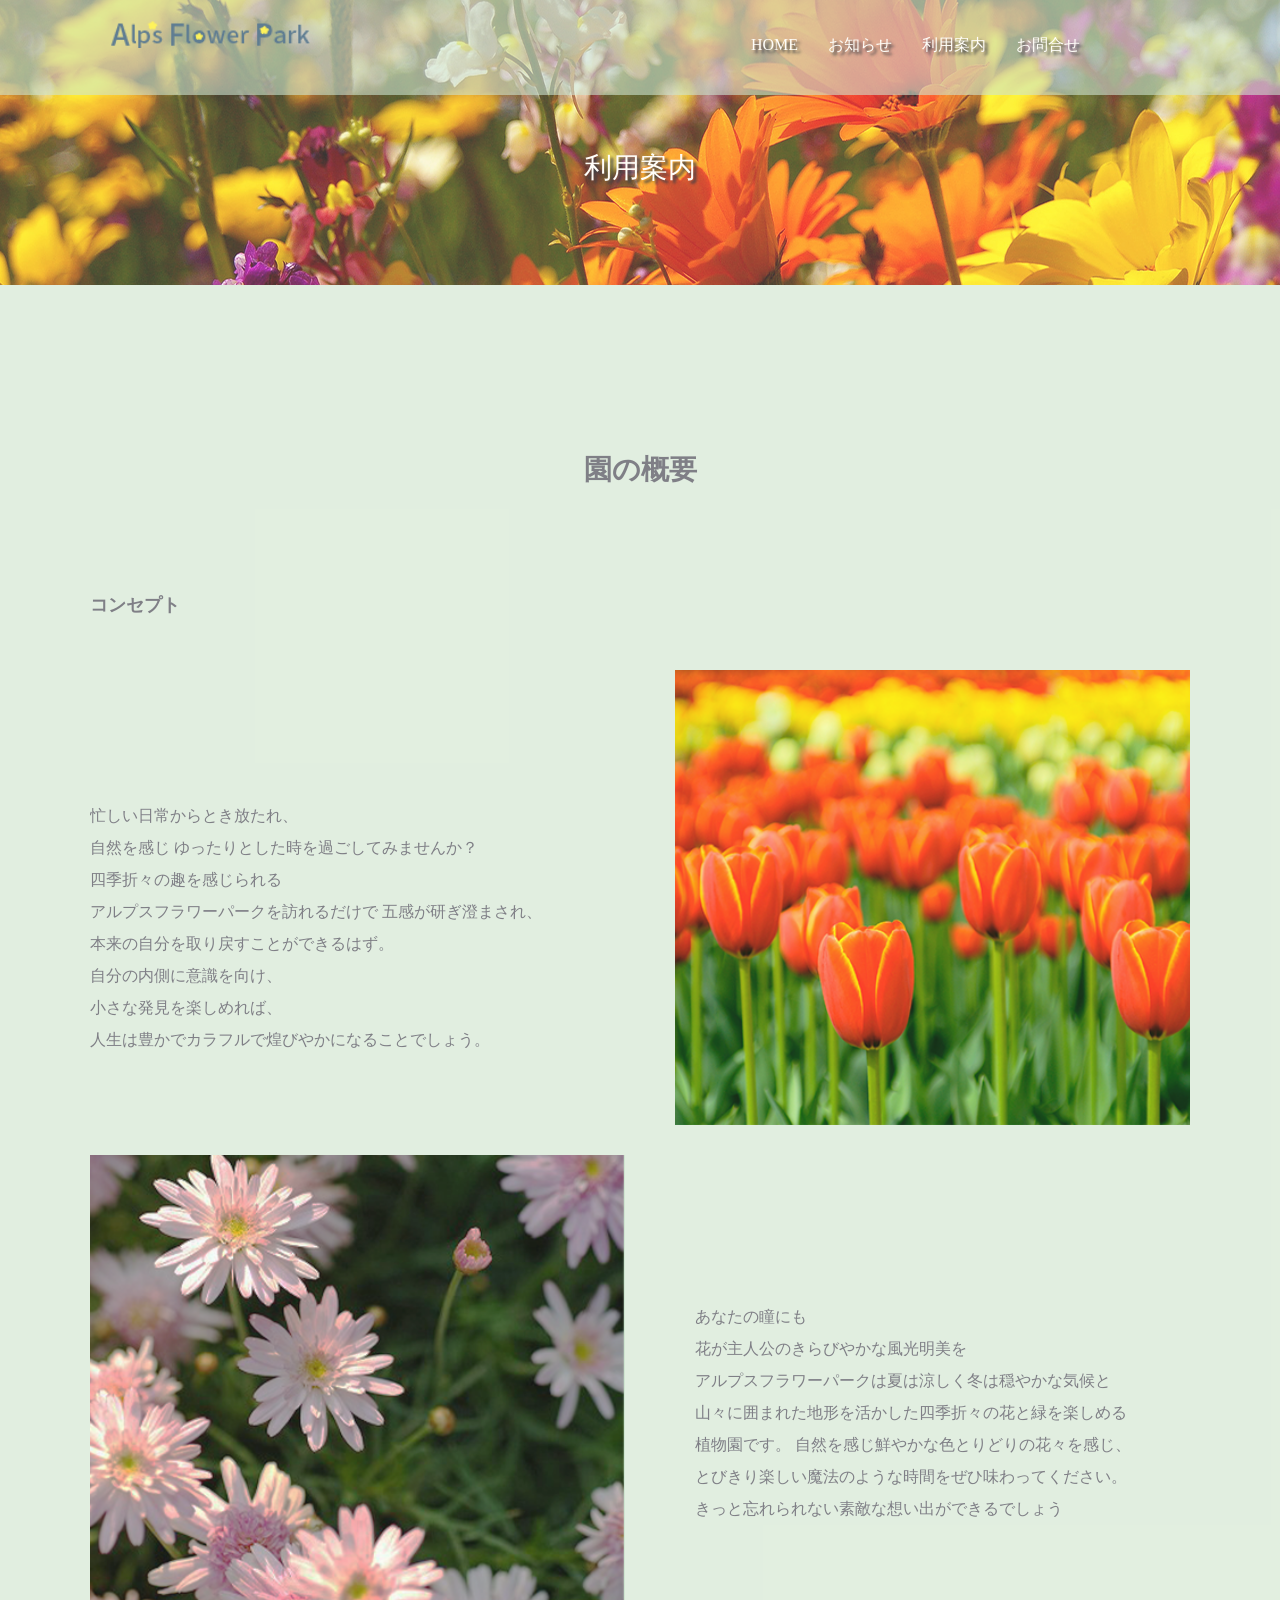
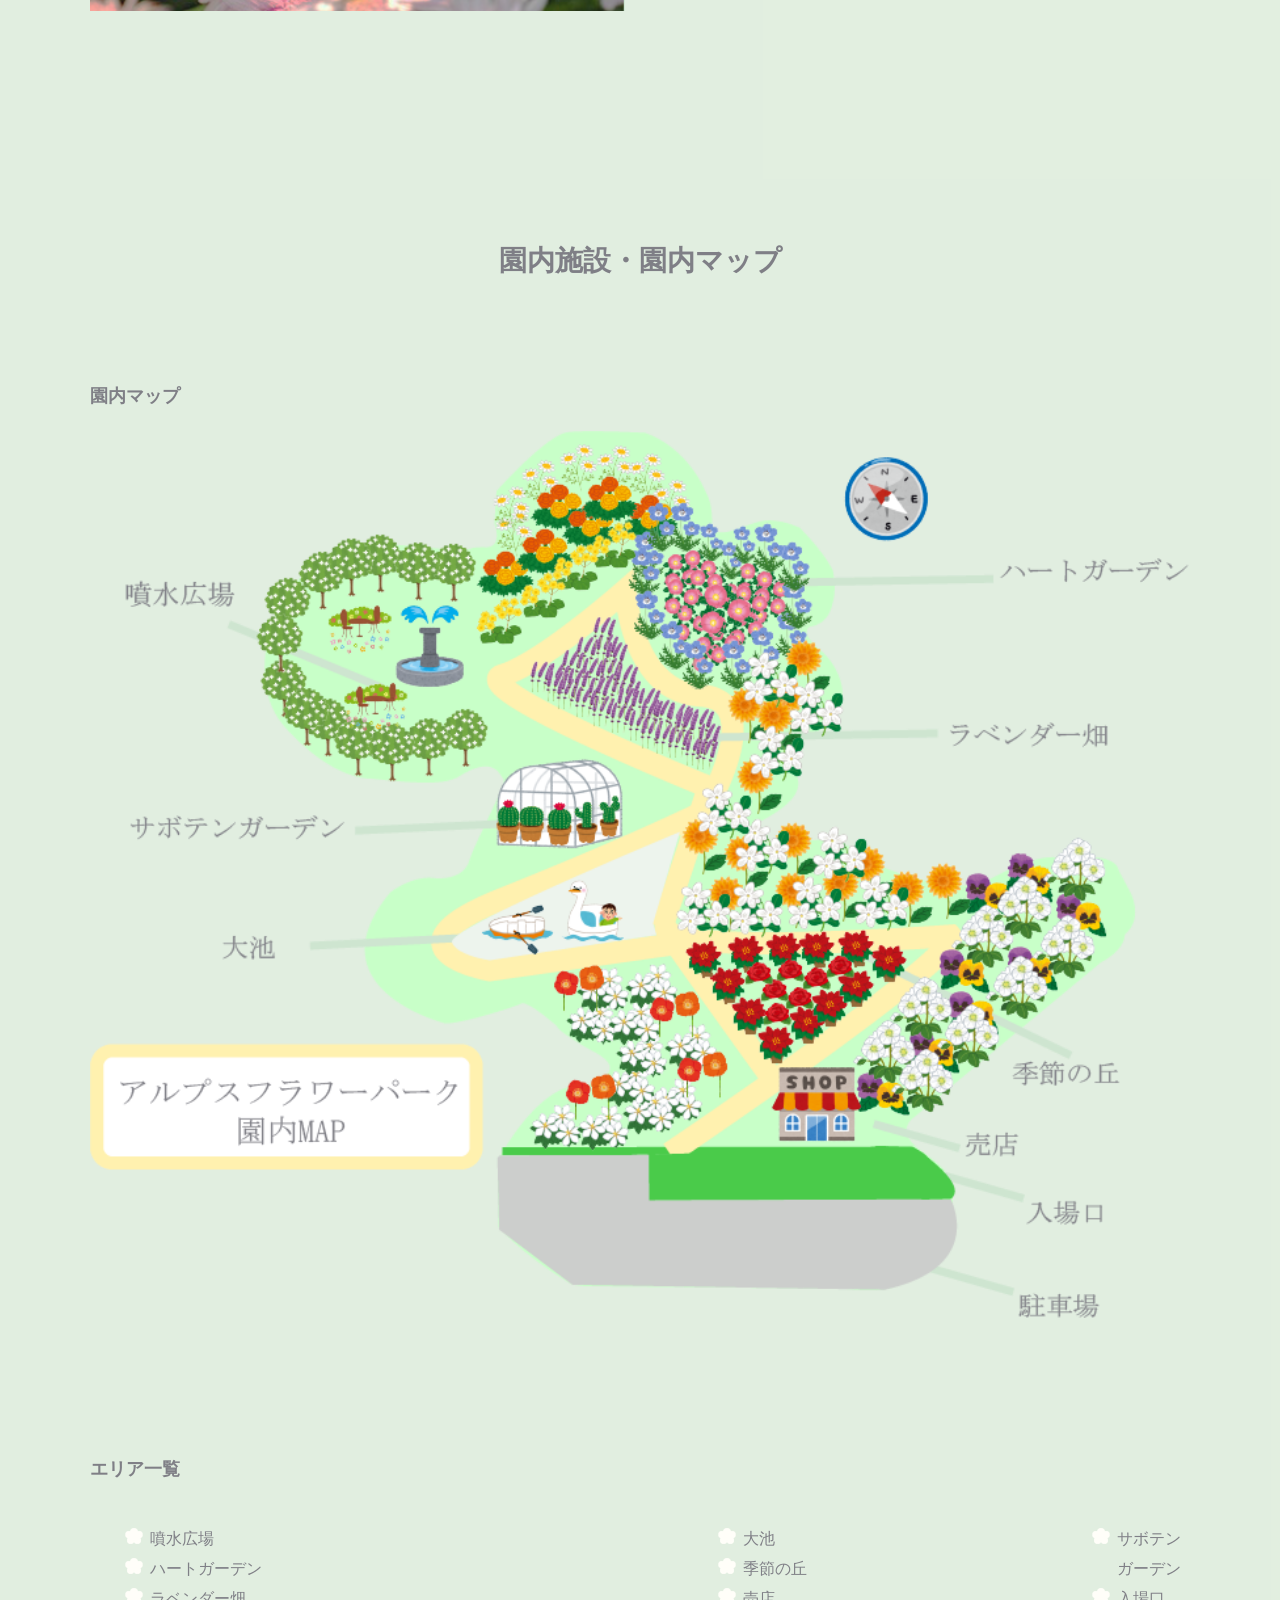
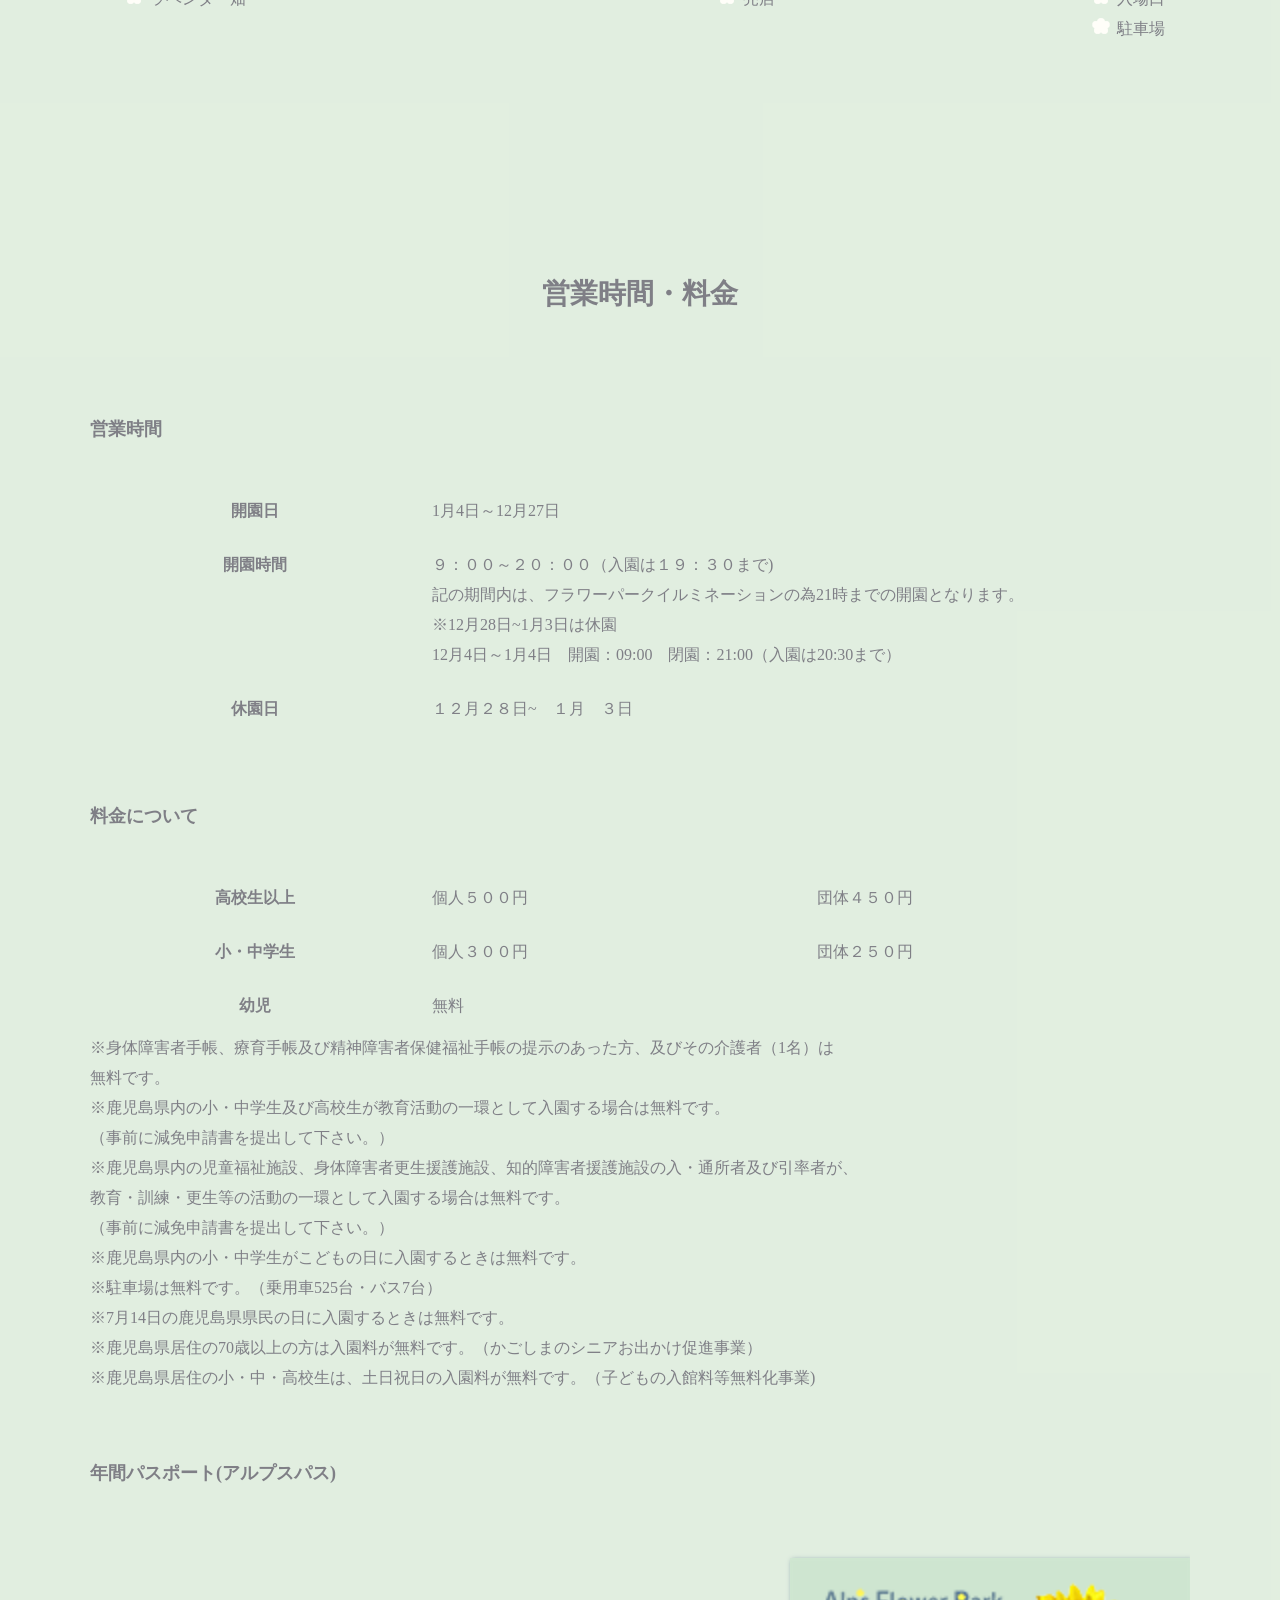
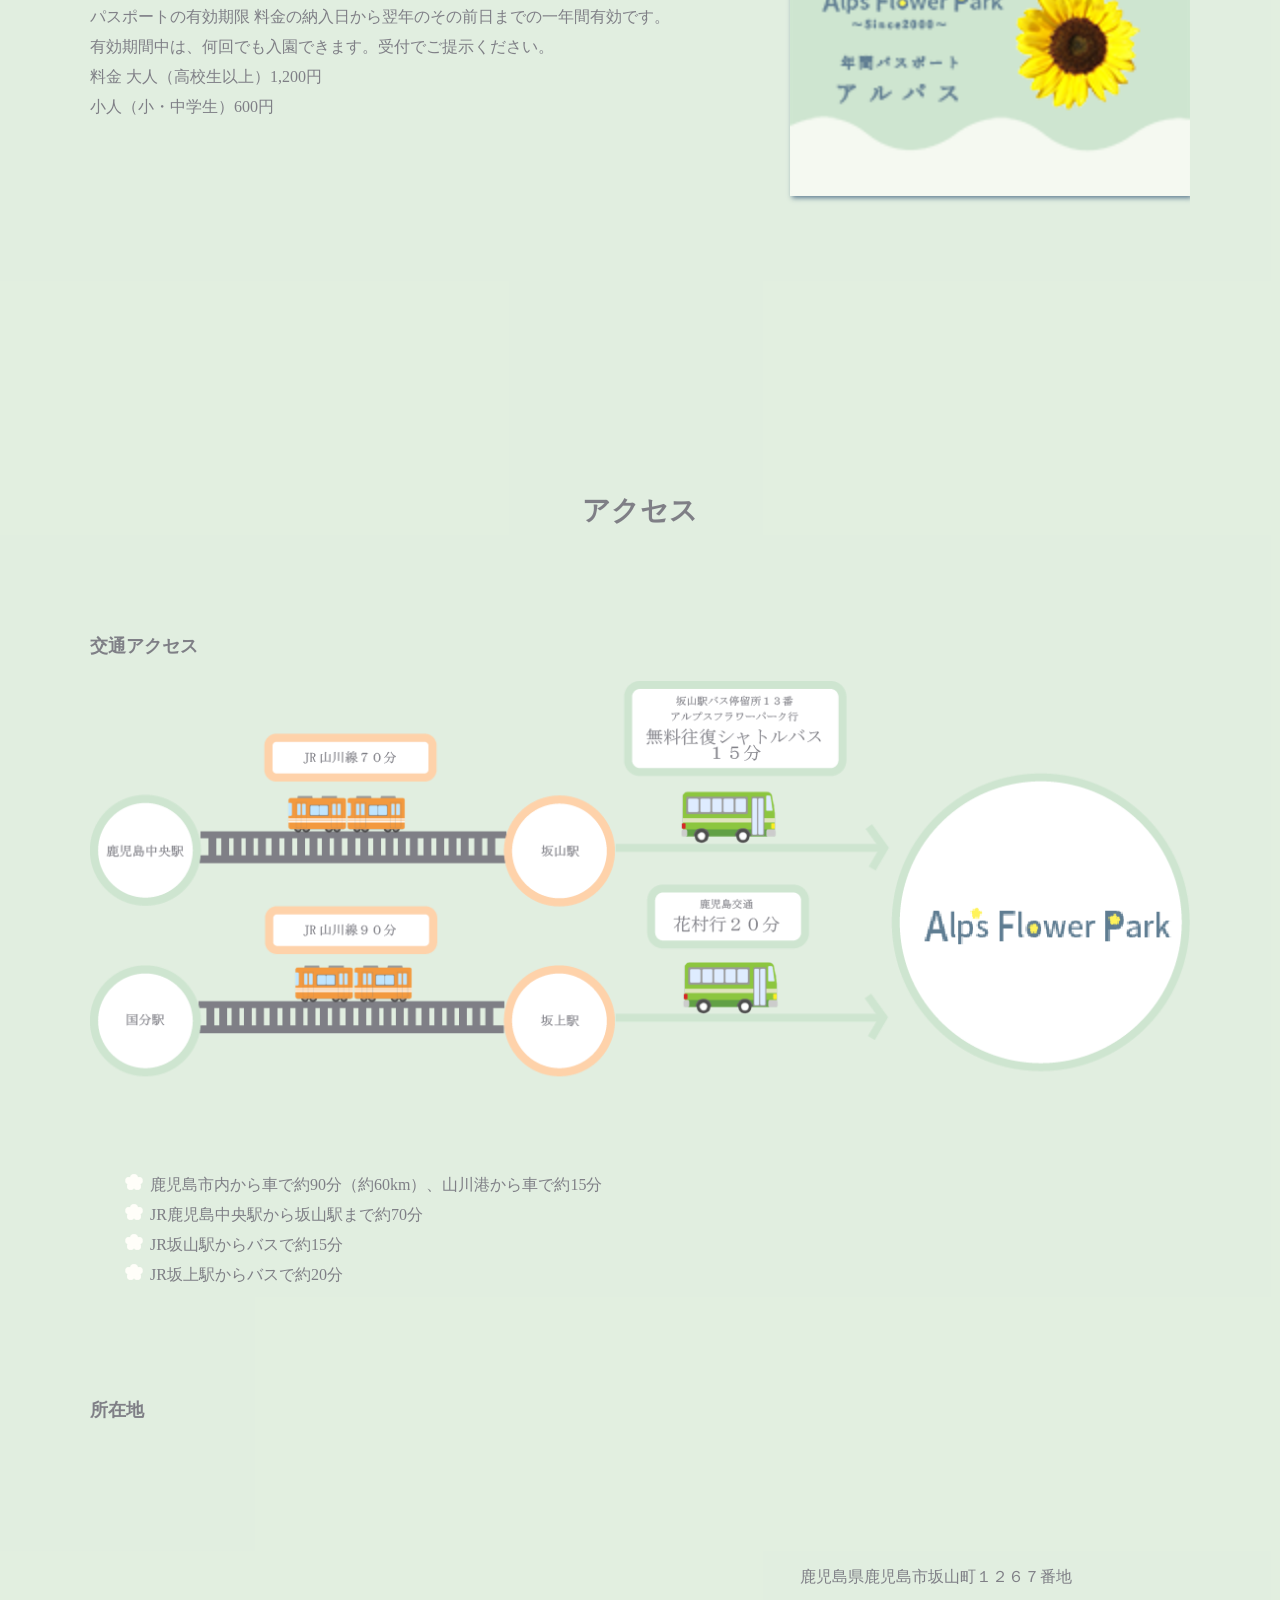
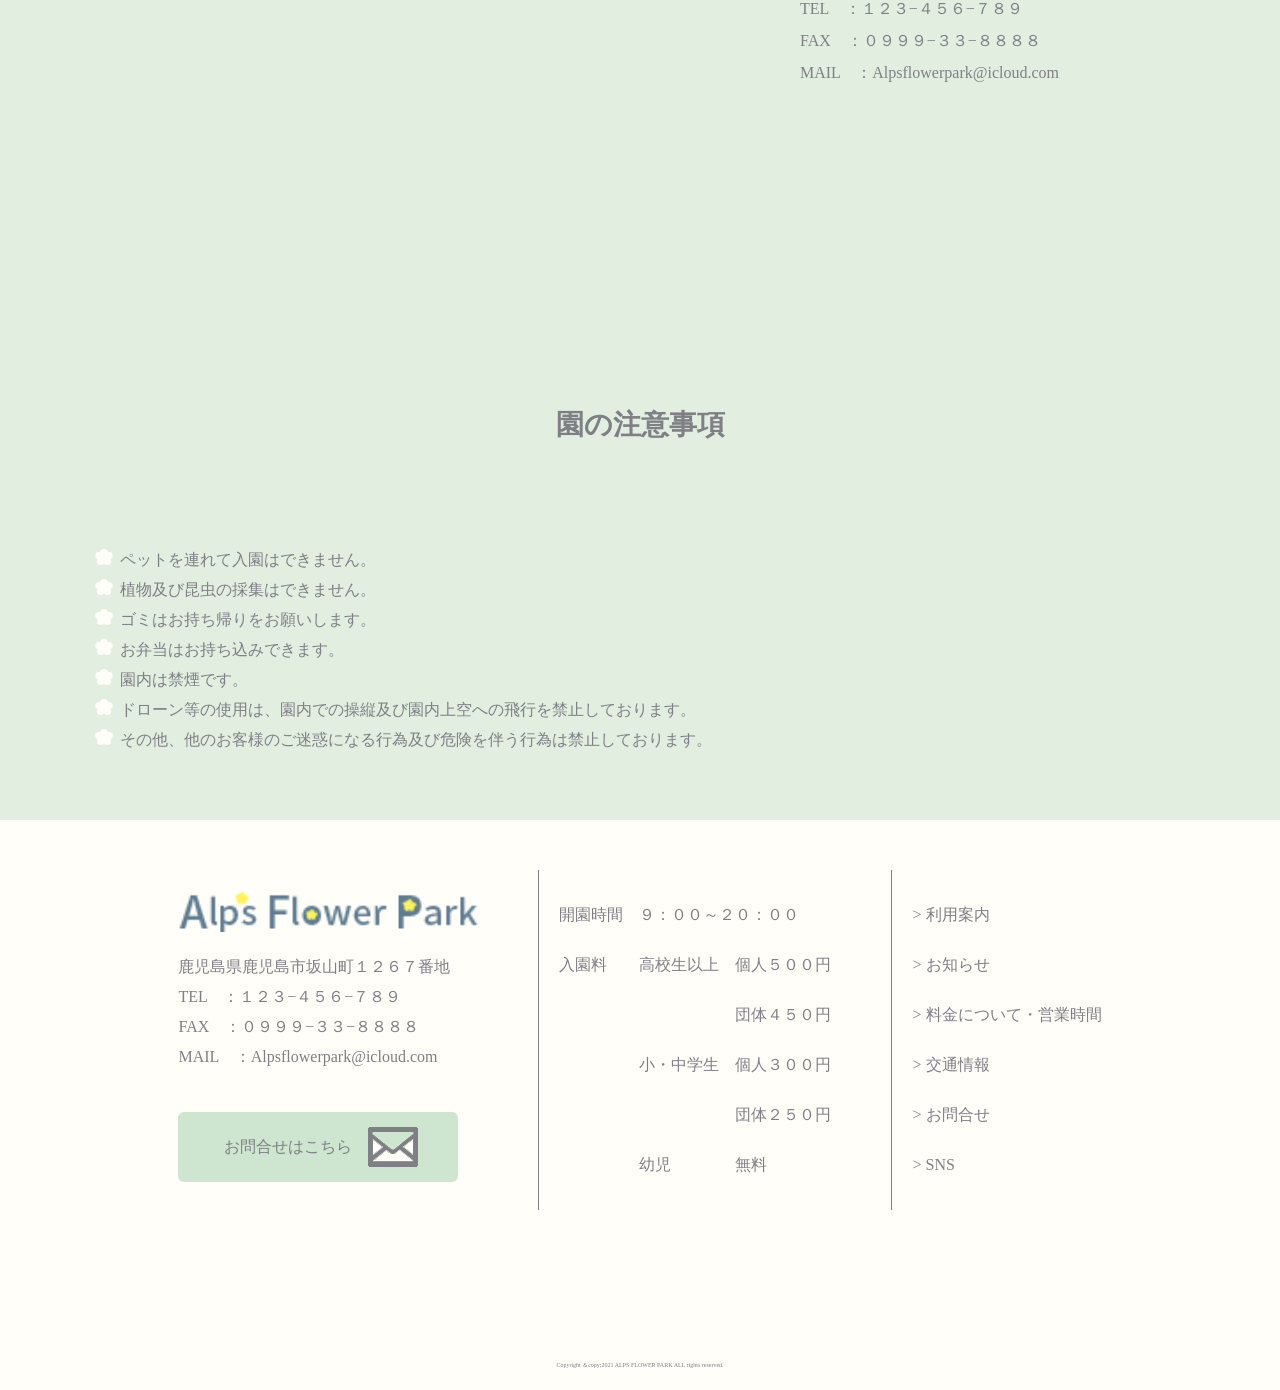
==== index.html @ 6a8d8163 "Add files via upload" ====
<!DOCTYPE html>
<html lang="ja">
    <head>
        <meta charset="UTF-8">
        <title>ALPS FLOWER PARK</title>

        <link rel="stylesheet" href="reset.css">
        <link rel="stylesheet" href="style.css">
 
    </head>
    <body id="indexpage">
        	<header class="indextopheader">
			<div class="indextop">
        <a href="base.html"><img src="images/logo.png" width="120px" id="headertopimage"></a>
                <nav>
                   <ul>
                       <li><a href="base.html">HOME</a></li>
                        <li><a href="news.html">お知らせ</a></li>
                        <li><a href="index.html">利用案内</a></li>
                       <li><a href="contact.html">お問合せ</a></li>
                   </ul>
               </nav>
		</div>
	</header>	

	<div id="contentsindex">
    	<div class="indexh1">利用案内</div>
		<section class="content">
		 	<h2>園の概要</h2>
		     <article id="indexconsept">
          <h3>コンセプト</h3>
      <p id="indexconseptp1">
			
			  忙しい日常からとき放たれ、<br>
        自然を感じ
        ゆったりとした時を過ごしてみませんか？<br>

        四季折々の趣を感じられる<br>
        アルプスフラワーパークを訪れるだけで
        五感が研ぎ澄まされ、<br>
        本来の自分を取り戻すことができるはず。<br>
        自分の内側に意識を向け、<br>
        小さな発見を楽しめれば、<br>
        人生は豊かでカラフルで煌びやかになることでしょう。<br>
      </p>
        <img src="images/indexconsept1.png" alt="" id="indexconsept1" >
      

        <img src="images/indexconsept2.png" alt="" id="indexconsept2" >
        <p id="indexconseptp2">
			
          あなたの瞳にも<br>
            花が主人公のきらびやかな風光明美を<br>
           アルプスフラワーパークは夏は涼しく冬は穏やかな気候と<br>
           山々に囲まれた地形を活かした四季折々の花と緑を楽しめる<br>
           植物園です。 自然を感じ鮮やかな色とりどりの花々を感じ、<br>
                とびきり楽しい魔法のような時間をぜひ味わってください。<br>
                きっと忘れられない素敵な想い出ができるでしょう
          
        </p>
       
			 </article>
            
       <h2>園内施設・園内マップ</h2>
		
       <article>
        <h3>園内マップ</h3>
        <img src="images/show.png" alt="" id="showyosshi"><br>
        </article>
        <article id="ennnaimappu">
          <h3>エリア一覧</h3>
          <ul id="ennnaimappu1">
            <li>噴水広場</li>
            <li>ハートガーデン</li>
            <li>ラベンダー畑</li>
            
          </ul>
          <ul id="ennnaimappu2">
            <li>大池</li>
            <li>季節の丘</li>
            <li>売店</li>
           
          </ul>
          <ul id="ennnaimappu3">
            <li>サボテンガーデン</li>
            <li>入場口</li>
            <li>駐車場</li>
          </ul>
          </article>
       
        <h2>営業時間・料金</h2>
			 <article>
	
        <h3>営業時間</h3>
        <article id="indexeigyoujikan">
          <table>
               <tr>
              <th>開園日</th>
              <td>	1月4日～12月27日</td>
               </tr>
     
               <tr>
                <th>開園時間</th>
                <td>９：００～２０：００（入園は１９：３０まで)<br>
                 記の期間内は、フラワーパークイルミネーションの為21時までの開園となります。<br>
                 ※12月28日~1月3日は休園<br>
                   12月4日～1月4日　開園：09:00　閉園：21:00（入園は20:30まで）
                </td>
              </tr>
              <tr>
                <th>休園日</th>
                <td>１２月２８日~　１月　３日</td>
              </tr>
         </table>
       </article> 
    

       <h3>料金について</h3>
       <article>
        <table>
          <tr>
         <th>高校生以上</th>
         <td>個人５００円</td>
         <td>団体４５０円</td>
          </tr>
          <tr>
           <th>小・中学生</th>
           <td>個人３００円</td>
           <td>団体２５０円</td>
         </tr>
         <tr>
           <th>幼児</th>
           <td>無料</td>
         </tr>
    </table>
    ※身体障害者手帳、療育手帳及び精神障害者保健福祉手帳の提示のあった方、及びその介護者（1名）は<br>
    無料です。</br>
    ※鹿児島県内の小・中学生及び高校生が教育活動の一環として入園する場合は無料です。</br>
    （事前に減免申請書を提出して下さい。）</br>
    ※鹿児島県内の児童福祉施設、身体障害者更生援護施設、知的障害者援護施設の入・通所者及び引率者が、<br>
    教育・訓練・更生等の活動の一環として入園する場合は無料です。<br>
    （事前に減免申請書を提出して下さい。）<br>
    ※鹿児島県内の小・中学生がこどもの日に入園するときは無料です。<br>
    ※駐車場は無料です。（乗用車525台・バス7台）<br>
    ※7月14日の鹿児島県県民の日に入園するときは無料です。<br>
    ※鹿児島県居住の70歳以上の方は入園料が無料です。（かごしまのシニアお出かけ促進事業）<br>
    ※鹿児島県居住の小・中・高校生は、土日祝日の入園料が無料です。（子どもの入館料等無料化事業)</br>
    </article>


    <h3>年間パスポート(アルプスパス)</h3>
      <article id="indexalupas">
        <p>
             パスポートの有効期限	料金の納入日から翌年のその前日までの一年間有効です。<br>
             有効期間中は、何回でも入園できます。受付でご提示ください。<br>
            料金	大人（高校生以上）1,200円<br>
            小人（小・中学生）600円<br></p>

                 <img src="images/pasparto.png" alt="">
      </article>
</article>



    <h2>アクセス</h2>
    
        <article class="indexaccess">
          <h3>交通アクセス</h3>
          <img src="images/koutuu.png" width="960px"><br>
          <ul>
            <li>鹿児島市内から車で約90分（約60km）、山川港から車で約15分</li>
            <li>JR鹿児島中央駅から坂山駅まで約70分</li>
            <li>JR坂山駅からバスで約15分</li>
            <li>JR坂上駅からバスで約20分</li>
          </ul>
          </article>


    
        <article id="shozaiti">
          <h3>所在地</h3>
		   <iframe src="https://www.google.com/maps/embed?pb=!1m14!1m8!1m3!1d13655.32507704955!2d130.5849148!3d31.169957!3m2!1i1024!2i768!4f13.1!3m3!1m2!1s0x0%3A0x86e43f4307693573!2z44OV44Op44Ov44O844OR44O844Kv44GL44GU44GX44G-!5e0!3m2!1sja!2sjp!4v1639962319095!5m2!1sja!2sjp" width="600px" height="250px" style="border:1px;" allowfullscreen="" loading="lazy"></iframe><br>
       <p>鹿児島県鹿児島市坂山町１２６７番地<br>
        TEL　：１２３−４５６−７８９<br>
        FAX　：０９９９−３３−８８８８<br>
        MAIL　：Alpsflowerpark@icloud.com<br></p>
			 </article>
       
       
       <h2>園の注意事項</h2>
       <article>
       <ul>
         <li>ペットを連れて入園はできません。</li>
         <li> 植物及び昆虫の採集はできません。</li>
         <li>ゴミはお持ち帰りをお願いします。</li>
         <li>お弁当はお持ち込みできます。</li>
         <li>園内は禁煙です。</li>
         <li>ドローン等の使用は、園内での操縦及び園内上空への飛行を禁止しております。</li>
         <li>その他、他のお客様のご迷惑になる行為及び危険を伴う行為は禁止しております。</li>
       </ul>
			 </article>
    </section>
	</div>
	         <footer>
           <div id="fdiv">           
            <div id="div1">
              <a href="base.html"><img src="images/logo.png"></a><br>
              <p>鹿児島県鹿児島市坂山町１２６７番地<br>
              TEL　：１２３−４５６−７８９<br>
              FAX　：０９９９−３３−８８８８<br>
              MAIL　：Alpsflowerpark@icloud.com<br></p>
              <a href="contact.html" class="contact">お問合せはこちら</a>
            </div>
  
            <div id="div2">
                開園時間　９：００～２０：００<br>
                入園料　　高校生以上　個人５００円<br>
                                  　　　　　　　　　　　団体４５０円<br>
                      　　　　　小・中学生　個人３００円<br>
                                   　　　　　　　　　　　団体２５０円<br>
                      　　　　　幼児　　　　無料<br>
  
            </div>
            <div id="div3">
            <a href="index.html">&gt; 利用案内</a><br>
            <a href="news.html">&gt; お知らせ</a><br>
            <a href="fee.html">&gt; 料金について・営業時間</a><br>
            <a href="access.html">&gt; 交通情報</a><br>
            <a href="contact.html">&gt; お問合せ</a><br>
            <a href="#">&gt; SNS</a><br>
            </div>
        </div>
         <div id="copyright">
           <small>Copyright ＆copy;2021 ALPS FLOWER PARK ALL rights reserved.</small>
          </div>
         </footer>
	</body>
</html>
---- style.css ----
@charset "utf-8";

/* 基本レイアウト ここから↓ */
/* 全体 */
.slide {
	position   : relative;
	max-width  : 100%;
	height     : 740px;
	margin     : auto;
	overflow   : hidden;
  }
  
  /* スライドショー背景の設定 */
  .slide .bgImg {
	  z-index: 0;
	position   : absolute;
	top        : 0;
	left       : 0;
	bottom     : 0;
	right      : 0;
	opacity    : 0;
	background-size:cover;
	background-position: center;
	/* 4枚を5s毎で計20s */
	animation  : pseudoAnimation 15s infinite; /* infiniteで繰り返す */ 
  }
  
  /* 時間差で背景画像のアニメーションを開始 */
  .slide .srcImage1 {
	background-image : url(images/header.png);
  }
  .slide .srcImage2 {
	background-image : url(images/headerscreen4.png);
	animation-delay  : 5s;
  }
  .slide .srcImage3 {
	background-image : url(images/headerscreen3.png);
	animation-delay  : 10s;
  }
 
  /* 20sのうち最初の約5sだけ表示する */
  @keyframes pseudoAnimation {
	 0% { opacity: 0; }
	 5% { opacity: 1; } /* 表示タイミングをずらしてフェードイン風に */
	10% { opacity: 1; }

   100% { opacity: 0; }
  }

  header #alpsflowerparkheaderimg{
	margin-top: 475px;
	z-index: 100;
	position: absolute;
	top: 1px;
	left: 0;
}

body{
	color: #7f7f86;
	background-color: #fffef9;
	line-height: 50px;
	width: 100%;
  
}

/*追記ここから*/
#top a {
	display: block;
	float: left;
}

#catchphrase_image {
    height: 264px;
    width: 100%;
    background: url("images/alpsflowerparkheaderimgpng.png") no-repeat;
    background-size: 100% 100%; /* 波の画像を横幅いっぱいに伸縮 */
    position: absolute;
    top: 476px;
    left: 0;
}
/*追記ここまで*/


ul li{
	list-style-image: url(images/listtype.png);
	margin-left: 30px;
}
h2{
	text-align: center;
	font-size: 28px;
	font-family: '游明朝';
	padding-top: 160px;
   margin-bottom: 75px;

}
#contentsnews h3,
#indexpage #contentsindex h3{
	margin-bottom: 20px;
	font-size: 18px;
}
.indexh1{
	height: 75px;
	color: #fffef9;
	background-image: url(images/headerbackground.png);
	background-repeat: no-repeat;
    padding-bottom: 60px;
	text-align: center;
	line-height: 35px;
	text-shadow: 3px 3px 3px #393e46;
    padding-top: 150px;
	font-family: '游明朝';
	font-size: 28px;

}


.content article,.ibent article{

    margin-left: 200px;
	padding-bottom: 65px;
	font-family: '游明朝';
	/*border-bottom: 0.5px solid #7f7f86;*/
}

/*nav*/


#top nav ul,.indextopheader nav ul{
	margin-left: 200px;
	margin-top: 20px;
	margin-right: 200px;
}
#top nav ul li,.indextopheader nav ul li {
	float: left;
	margin-left: 30px;
	list-style-image: none;
  }
   #top nav ul li a,.indextopheader nav ul li a{
	
	   margin-bottom: 30px;
	text-shadow: 3px 3px 3px #393e46;
	text-decoration: none;
    color: #fffef9;
    font-family: '游明朝'

  }
   #top nav ul li a:hover,.indextopheader nav ul li a:hover{
	color: #5f7d92;
  }
nav,.indextopheader nav{
	float: right;

}


#top #headertop,.indextopheader .indextop{
	position: fixed;
	display: inline-block;
	z-index: 100;
	background-color: rgba(206,229,208, 0.6);
	height:95px;
	width: 100%;
}
#top #headertop .headertopimage,.indextopheader .indextop img{
	margin-top: 20px;
	padding-left: 110px;
	width: 200px;
	float: left;
}
/*nav*/

#toppage header{
	z-index: 0;

	height: 739px;
	width: 100%;
}
#newspage header{
	background-color: #fffef9;
}




header  #catchphrase{
	color: #fffef9;
    position: absolute;
	top: 35%;
	left: 50%;
	transform: translate(-50%,-50%);
	text-shadow: 4px 4px 3px #393e46;
	padding: 10px;
	width: 520px;
    margin-top: 140px;

	font-size: 30px;
	text-align: center;
	font-family: '游明朝'
    
}

header  #catchphrase small{
    text-align: center;
	font-size: 20px;
	font-style: oblique;
}

 

/*アルプスフラワーパークの概要*/
#contents #main #aboutflowerpark{
	background-image: url(images/backgroundabout.png);
    height: 708px;

}
#contents #main h1{
	color: #fffef9;
	text-align: center;
	line-height: 35px;
	text-shadow: 3px 3px 3px #393e46;
    padding-top: 235px;
	font-family: '游明朝';
	font-size: 28px


}
#contents #main #aboutflowerpark{
	color: #fffef9;
	line-height: 40px;
	text-shadow: 3px 3px 3px #393e46;
    text-align: center;
	font-family: '游明朝';
	font-size: 22px

}

/*アルプスフラワーパークの概要*/

/*お知らせ*/

#contents #main  .newnews{
	height: 790px;
	font-size: 18px;
	font-family: '游明朝';
   margin-top: 155px;
	background-image: url(images/alpsflowerparkmizuiro.png);
	background-repeat: no-repeat;
	background-position-y: bottom;
}

#contents #main h4{
	display: block;
	text-align: center;
	font-size: 28px;
	font-family: '游明朝';
    padding-bottom: 20px;
	padding-top: 55px;
}


#contents #main  .newnews .news{

  float: left;
  margin-left: 200px;
  line-height: 40px
}

#contents #main  .newnews  h3{
 text-decoration: underline;
 margin-bottom: 12px;
 text-align: center;
}

#contents #main  .newnews .news a{
	color: #7f7f86;
	text-decoration: none;
}
#contents #main  .newnews .news a:hover{
       opacity: 0.5;
}
#contents #main  .newnews .ibent{
	float: left;
	margin-left: 70px;
	line-height: 40px
}



   #contents #main  .newnews .ibent a{
	text-decoration: none;
	color: #7f7f86;
}
#contents #main  .newnews .ibent a:hover{
	opacity: 0.5;
}

#contents #main  .newnews .ibent time{
	text-decoration: underline;
}

.newnews .news p .more,.newnews .ibent p .more{
	display: block;
	margin-top: 30px;
    background-color: #cee5d0;
	height: 40px;
	width: 100px;
	border-radius: 5px;
	text-align: center;

}

/*お知らせ*/

/*四季の花々*/

#contents #main .newnews {
    min-height: 790px;
    height: auto;
    box-sizing: border-box;

    font-size: 18px;
    font-family: '游明朝';

    margin-top: clamp(60px, 10vw, 155px);

    background-image: url("images/alpsflowerparkmizuiro.png");
    background-repeat: no-repeat;
    background-position: center bottom;
    background-size: 100% auto;
}
#contents #main #seasonalflowers img{
	display: block;
	margin-left: 70px;
	margin-top: 8px;
	float: left;
}

/*四季の花々*/

/*交通情報*/
#contents #main .access{
	height: 670px;
	overflow: hidden;

}
#contents #main .access p{
	font-size: 18px;
	font-family: '游明朝';
	padding-top: 30px;
	margin-left: 200px;
    line-height: 30px

}
#contents #main .access #accessabout{
	float: left;
}
#contents #main .access iframe{
	float: left;
	margin-top: 50px;
	margin-left: 180px;
}




/*交通情報*/

/*見ごろの花*/
#contents #main .flowernow {
    min-height: 820px;
    height: auto;

    background-image: url("images/alpsflowerparkmizuiro.png");
    background-repeat: no-repeat;
    background-position: center bottom;
    background-size: 100% auto;
}

#contents #main .flowernow #odd{
	margin-left: 135px;
	margin-top: 30px;
}
#contents #main .flowernow #odd img{
	margin-left: 60px;
}
#contents #main .flowernow #odd img:hover{
	opacity: 0.6;
}
#contents #main .flowernow #even{
	margin-left: 240px;
	margin-top: 30px;
}
#contents #main .flowernow #even img{
	margin-left: 60px;
}
#contents #main .flowernow #even img:hover{
	opacity: 0.6;
}
/*見ごろの花*/

/*sns*/
#contents #main #sns {
	width: 100%;
    height: 400px;
    background-color: rgba(206,229,208, 0.6);
}
#contents #main #sns figure{
	padding-left: 320px;
}
#contents #main #sns figure a img{
	padding-left: 70px;
	margin-top: 30px;
}
#contents #main #sns figure a img:hover{
	opacity: 0.5;
}
/*sns*/

/*footer*/
footer{
	width: 100%;
	height: 450px;
	font-family: '游明朝';
}

#fdiv{
	overflow: hidden;
	width: 100%;
}
footer #div1{
	padding-left: 200px;
	margin-top: 131px;
	float: left;
	line-height: 30px;
}

footer #div1 img{
width: 300px;
}
footer #div1 p{
	margin-top: 10px;
}
footer #div1 #mail{
  width: 40px;
  margin-top: 10px;
  
}
footer #div1 .contact{
	background-image: url(images/mail.ikon.png) ;
	background-repeat: no-repeat;
	background-position-x: 190px;
	background-position-y: 10px;
	background-color: #cee5d0;
	height: 50px;
	width: 220px;
	text-align: center;
    margin-top: 40px;
	border-radius: 6px;
	display: block;
	padding-top: 20px;
	padding-right: 60px;
	text-decoration: none;
	color: #7f7f86;
	
}
footer #div2,footer #div3{
	
	float: left;
	margin-top: 131px;
	margin-left: 80px;
	padding-left: 40px;
	line-height: 50px;
    border-left: 1px solid #7f7f86;
   
}
footer #div3 a{
  text-decoration: none;
  font-family: '游明朝';
color: #7f7f86;
}
footer #div3 a:hover{
	opacity: 0.5;
}


footer #copyright{
  text-align: center;
  margin-top: 80px;
  font-size: 6px;
}
/*footer*/




/*お知らせのページnews.html*/
#contentsnews{
	height: 5350px;
	background-color: rgba(206,229,208, 0.6);
}
article{
	line-height: 30px;
}


#contentsnews .content article time,#contentsnews .ibent article time{
	border-bottom: 3px dotted #fffef9;
	
}


.shasin{
	float: left;
	margin-right: 30px;
}
#contentsnews article{
	overflow: hidden;
}

/*お知らせのページnews.html*/



/*見頃の花のページ*/
#contentsflowernow{
	height: 4300px;
	background-color: rgba(206,229,208, 0.6);
}
#flowernowtekisuto tr {
	line-height: 40px;
}
#flowernowtekisuto tr th{
	width: 120px;
}
#flowernowtekisuto article table{
	text-align: left;
	width: 800px;
	float: left;
    margin-bottom: 80px;
}
 
#flowernowtekisuto  article img{
	float: right;
	margin-right: 180px;
	padding-top: 50px;
}

#flowernowtekisuto article{
overflow: hidden;
}
/*見頃の花のページ*/

/*お問合せのページ*/
#contentscontact{
	height: 2000px;
	background-color: rgba(206,229,208, 0.6);
}
#contactmain #contacttel{
padding-left: 90px;
font-size: 20px;
}
#contactmain #contactform{
	padding-left: 90px;
}
#contactform textarea{
	width: 500px;
	height: 150px;
	overflow-y: scroll;
}
/*お問合せのページ*/

/*料金・営業時間*/
#contentsfee .content div{
	margin-bottom: 140px;
}
#contentsfee{
	height: 2600px;
	background-color: rgba(206,229,208, 0.6);
}
#contentsfee table{
	margin-bottom: 30px;
	
}
#contentsfee table th{
	width: 380px;
	margin-left: 50px;
}
#contentsfee table td{
	width: 200px;
}

#contentsfee p{
float: left;
}
#contentsfee img{
float: left;
margin-left: 80px;
}
#eigyoujikan table th{
	width: 300px;
}
#eigyoujikan table td{
	width: 600px;
}


.alupas img{
	box-shadow: 2px 2px 5px #5f7d92;
}
/*料金・営業時間*/


/*利用案内*/
#indexpage #contentsindex{
	height: 6500px;
	background-color: rgba(206,229,208, 0.6);

}
#contentsindex #indexalupas img{
	margin-top: 30px;
	box-shadow: 2px 2px 5px #5f7d92;
}
#contentsindex #shozaiti iframe{
	float: left;
}
#contentsindex #shozaiti p{
	float: left;
	margin-left: 50px;
}
#contentsindex #shozaiti{
	overflow: hidden;

}
.content #indexconsept #indexconseptp1{
	float: left;
	display: block;
	padding-top: 80px;
}

.content #indexconsept #indexconsept1{
float: left;
margin-left: 20px;
}
.content #indexconsept #indexconseptp2{
	float: left;
	display: block;
	margin-left: 40px;
	padding-top: 80px;
}
.content #indexconsept #indexconsept2{
float: left;

}
.content #indexconsept{
	overflow: hidden;
}




#indexpage #contentsindex #ennnaimappu #ennnaimappu1{
	float: left;
	padding-left: 30px;
}
#indexpage #contentsindex #ennnaimappu #ennnaimappu2{
	float: left;
	margin-left: 220px;
}
#indexpage #contentsindex #ennnaimappu #ennnaimappu3{
	float: left;
	margin-left: 220px;
}
#indexpage #contentsindex #ennnaimappu{
	overflow: hidden;
}
/*利用案内*/
/*交通ページ*/
#accesspage #contentsindex .content div{
	margin-bottom: 100px;
}
#accesspage #contentsindex .content{
	height: 1800px;
	background-color: rgba(206,229,208, 0.6);
}
/*交通ページ*/



/* =====================================
   利用案内ページ レスポンシブ修正版
   ===================================== */

/* 画面からのはみ出しを防ぐ */
#indexpage {
    width: 100%;
    overflow-x: hidden;
}

#indexpage #contentsindex {
    width: 100%;
    height: auto;
    min-height: 0;
}

#indexpage #contentsindex .content {
    width: 100%;
    max-width: 1200px;
    height: auto;
    margin: 0 auto;
    padding: 0 30px;
}

/* 各記事の位置 */
#indexpage #contentsindex article {
    width: 100%;
    max-width: 1100px;
    margin: 0 auto;
    padding: 20px 0 65px;
    overflow: hidden;
}

/* 画像の基本設定 */
#indexpage #contentsindex img {
    max-width: 100%;
    height: auto;
}

/* =====================================
   コンセプト
   ===================================== */

#indexconsept {
    display: grid;
    grid-template-columns: minmax(0, 1fr) minmax(0, 1fr);
    gap: 30px;
    align-items: center;
}

#indexconsept h3 {
    grid-column: 1 / -1;
}

#indexconsept #indexconseptp1 {
    grid-column: 1;
    grid-row: 2;
    float: none;
    margin: 0;
    padding: 20px 0;
    line-height: 2;
}

#indexconsept #indexconsept1 {
    grid-column: 2;
    grid-row: 2;
    float: none;
    width: 100%;
    margin: 0;
}

#indexconsept #indexconsept2 {
    grid-column: 1;
    grid-row: 3;
    float: none;
    width: 100%;
    margin: 0;
}

#indexconsept #indexconseptp2 {
    grid-column: 2;
    grid-row: 3;
    float: none;
    margin: 0;
    padding: 20px 0;
    line-height: 2;
}

/* =====================================
   園内マップ
   ===================================== */

#showyosshi {
    display: block;
    width: 100%;
    max-width: 1000px;
    margin: 20px auto;
}

#ennnaimappu {
    display: grid;
    grid-template-columns: repeat(3, minmax(0, 1fr));
    gap: 20px;
}

#ennnaimappu h3 {
    grid-column: 1 / -1;
}

#ennnaimappu ul {
    float: none;
    margin: 0;
    padding-left: 30px;
}

#ennnaimappu #ennnaimappu1,
#ennnaimappu #ennnaimappu2,
#ennnaimappu #ennnaimappu3 {
    margin-left: 0;
}

/* =====================================
   営業時間・料金の表
   ===================================== */

#indexpage table {
    width: 100%;
    max-width: 100%;
    border-collapse: collapse;
    table-layout: auto;
}

#indexpage table th,
#indexpage table td {
    padding: 12px;
    vertical-align: top;
    overflow-wrap: anywhere;
}

#indexpage table th {
    width: 30%;
}

/* 年間パスポート */
#indexalupas {
    display: flex;
    flex-wrap: wrap;
    align-items: center;
    gap: 30px;
}

#indexalupas p {
    flex: 1 1 300px;
}

#indexalupas img {
    flex: 0 1 400px;
    width: 100%;
}

/* =====================================
   アクセス
   ===================================== */

.indexaccess img {
    display: block;
    width: 100%;
    max-width: 960px;
    margin: 20px auto;
}

.indexaccess ul {
    margin: 20px 0;
    padding-left: 30px;
}

#shozaiti {
    display: flex;
    flex-wrap: wrap;
    align-items: center;
    gap: 30px;
}

#shozaiti h3 {
    width: 100%;
}

#shozaiti iframe {
    float: none;
    width: min(100%, 600px);
    max-width: 100%;
    height: 300px;
    margin: 0;
}

#shozaiti p {
    float: none;
    margin: 0;
    padding: 0;
    line-height: 2;
    overflow-wrap: anywhere;
}

/* =====================================
   フッター
   ===================================== */

footer {
    width: 100%;
    height: auto;
}

#fdiv {
    display: flex;
    flex-wrap: wrap;
    justify-content: center;
    gap: 40px;
    width: 100%;
}

footer #div1,
footer #div2,
footer #div3 {
    float: none;
    margin: 50px 0;
    padding: 20px;
    max-width: 100%;
}

footer #div1 img {
    max-width: 100%;
}

/* =====================================
   タブレット
   ===================================== */

@media screen and (max-width: 900px) {

    #indexpage #contentsindex .content {
        padding: 0 20px;
    }

    #indexconsept {
        gap: 20px;
    }

    #ennnaimappu {
        grid-template-columns: repeat(2, minmax(0, 1fr));
    }

    #shozaiti iframe {
        width: 100%;
    }
}

/* =====================================
   スマートフォン
   ===================================== */

@media screen and (max-width: 600px) {

    #indexpage #contentsindex .content {
        padding: 0 15px;
    }

    #indexpage #contentsindex article {
        padding-bottom: 35px;
    }

    /* コンセプトを縦並びに */
    #indexconsept {
        display: flex;
        flex-direction: column;
        align-items: stretch;
        gap: 20px;
    }

    #indexconsept #indexconseptp1,
    #indexconsept #indexconseptp2 {
        padding: 0;
        width: 100%;
        font-size: 15px;
        line-height: 2;
    }

    #indexconsept #indexconsept1,
    #indexconsept #indexconsept2 {
        width: 100%;
        margin: 0;
    }

    /* 園内エリア一覧 */
    #ennnaimappu {
        grid-template-columns: 1fr;
        gap: 10px;
    }

    #ennnaimappu h3 {
        grid-column: auto;
    }

    /* 表 */
    #indexpage table th,
    #indexpage table td {
        padding: 8px;
        font-size: 14px;
    }

    #indexpage table th {
        width: 28%;
    }

    /* 年間パスポート */
    #indexalupas {
        flex-direction: column;
        align-items: stretch;
    }

    #indexalupas img {
        width: 100%;
        max-width: 400px;
        margin: 0 auto;
    }

    /* Googleマップ */
    #shozaiti {
        flex-direction: column;
        align-items: stretch;
    }

    #shozaiti iframe {
        width: 100%;
        height: 250px;
    }

    /* フッター */
    #fdiv {
        flex-direction: column;
        align-items: center;
        gap: 0;
    }

    footer #div1,
    footer #div2,
    footer #div3 {
        width: 100%;
        text-align: center;
        margin: 20px 0;
    }
}
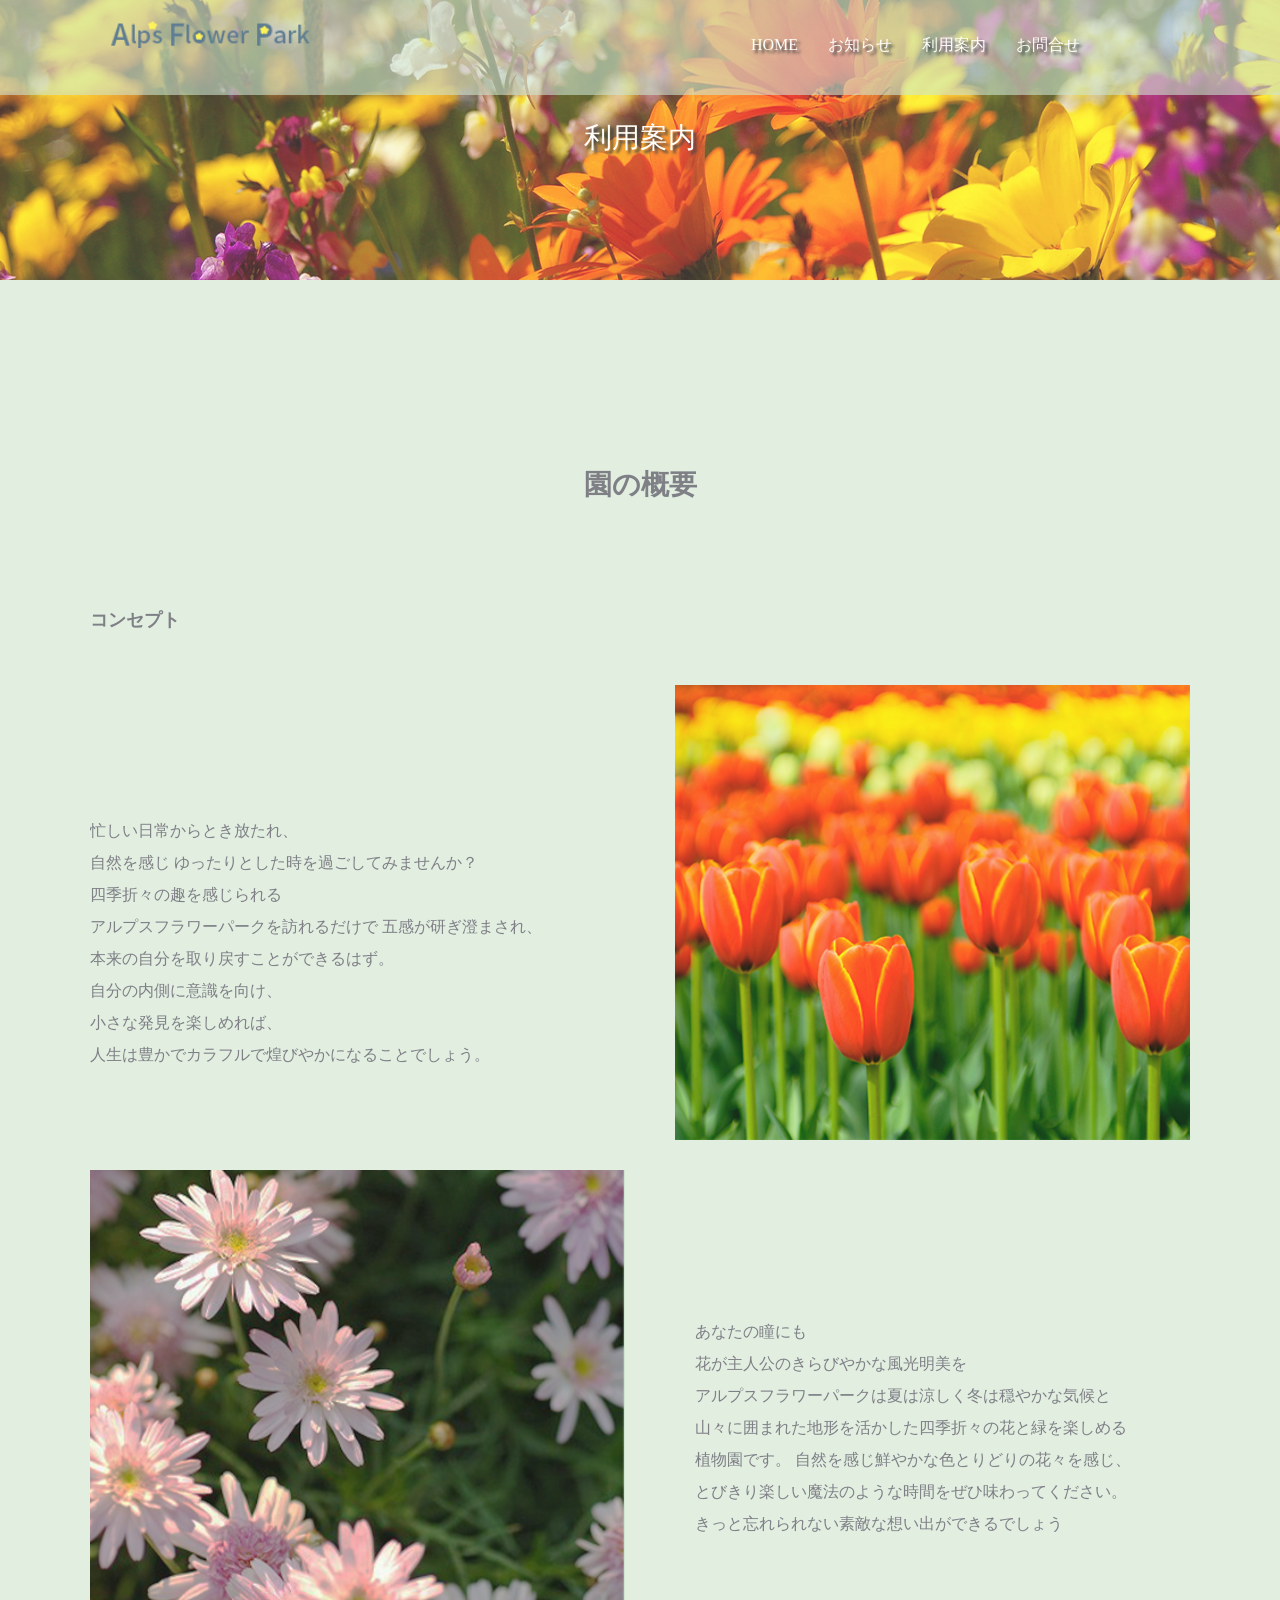
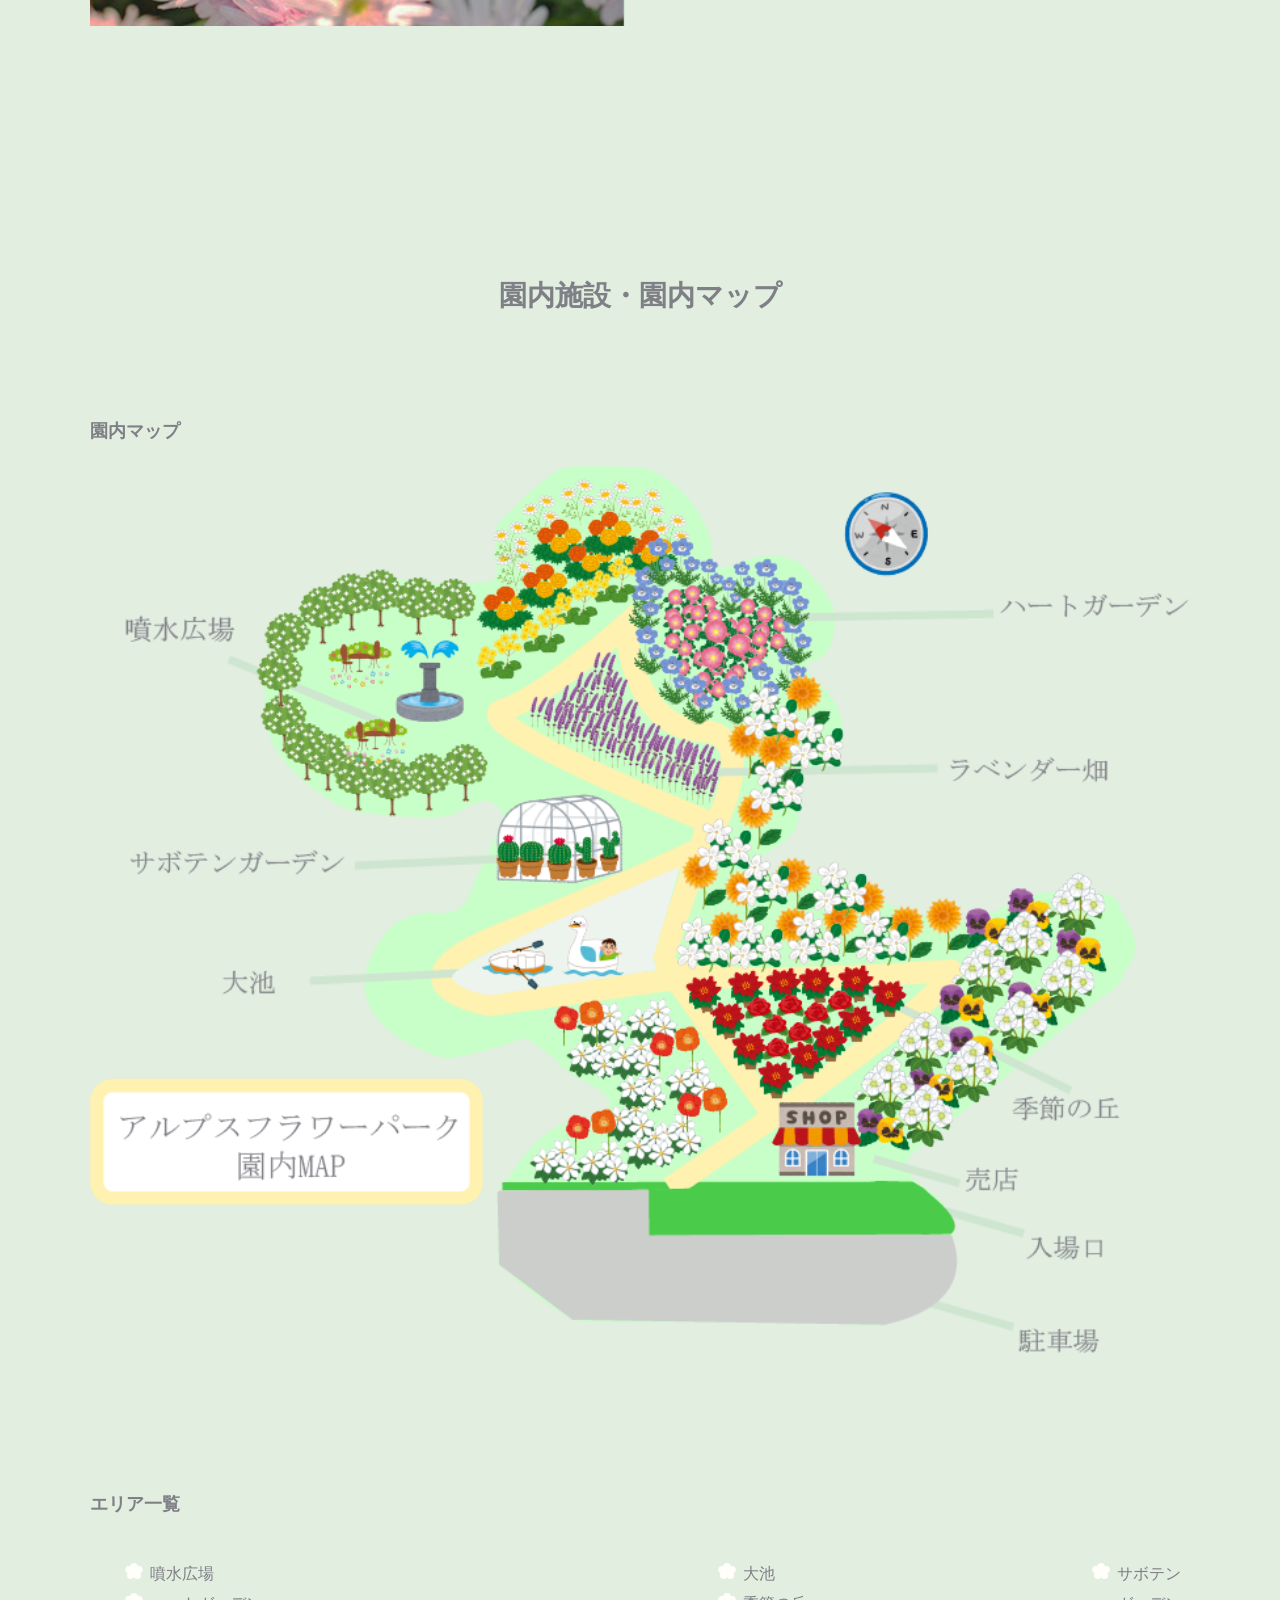
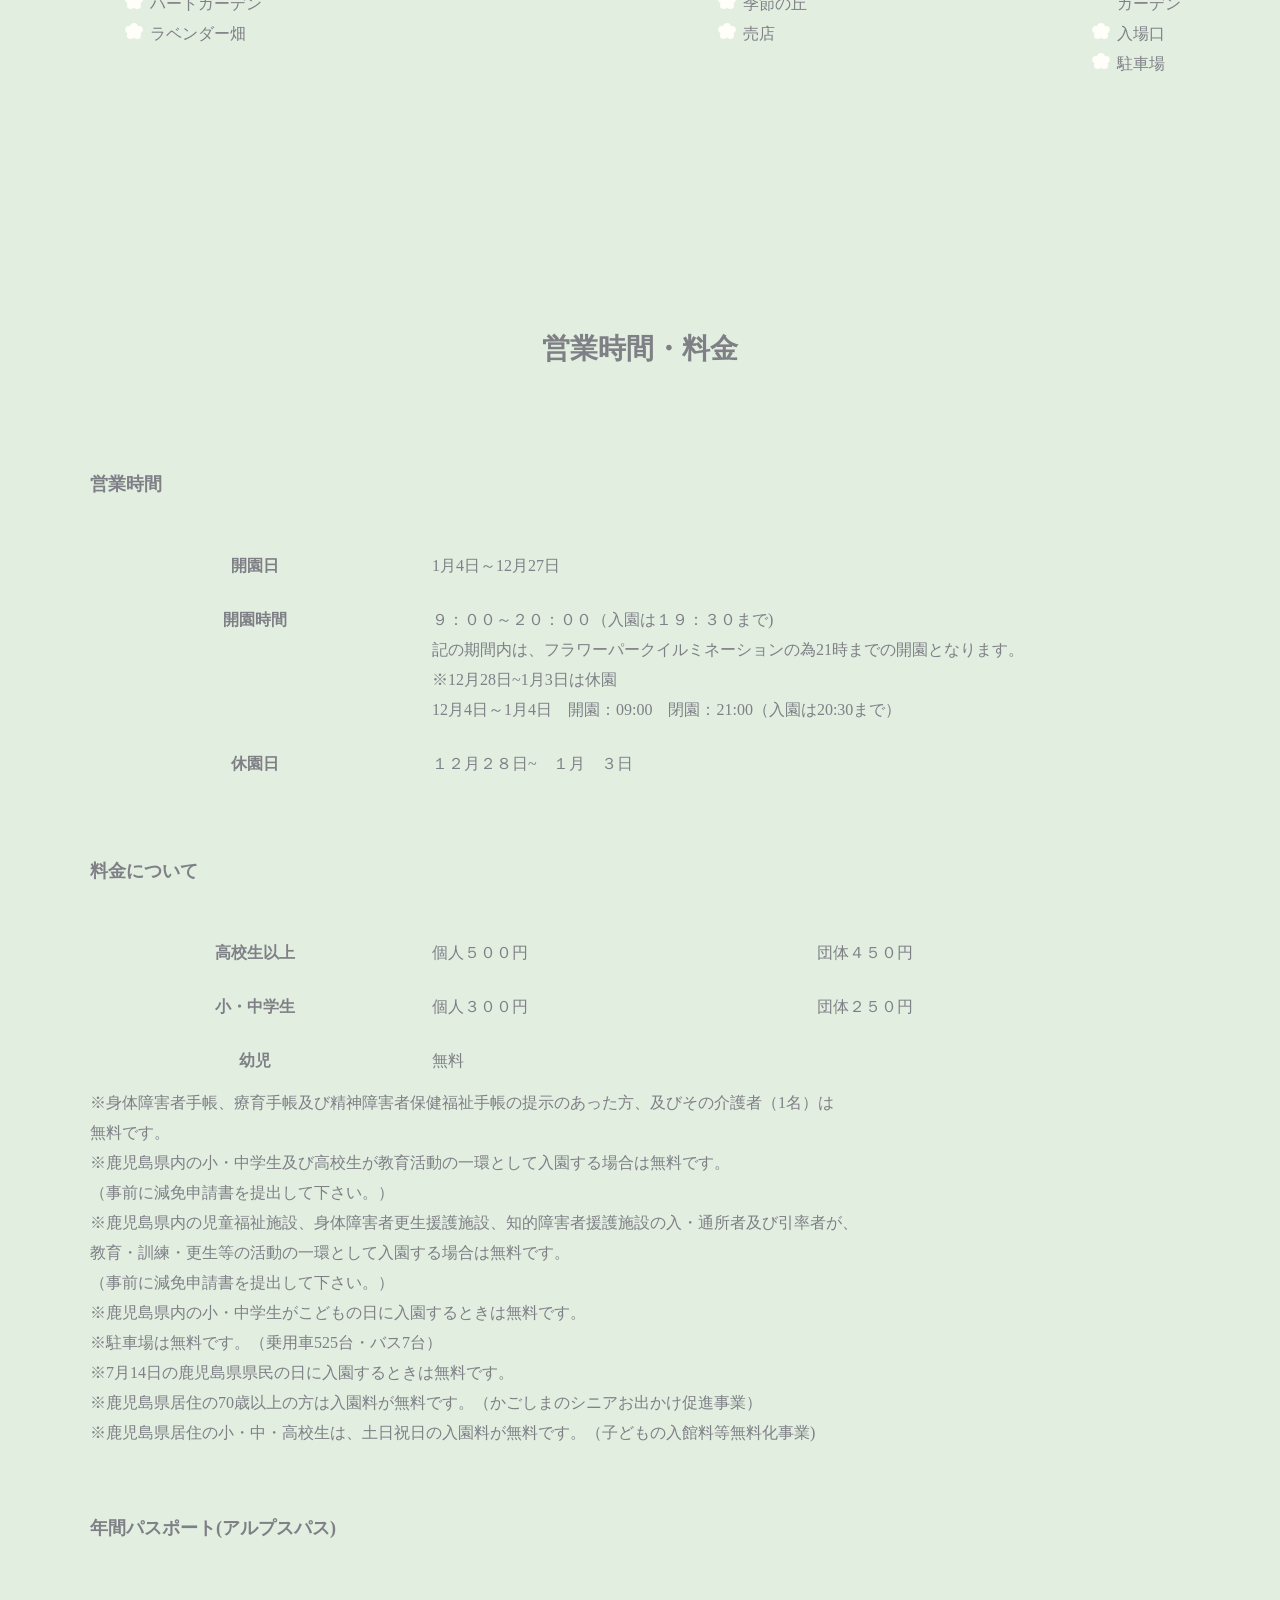
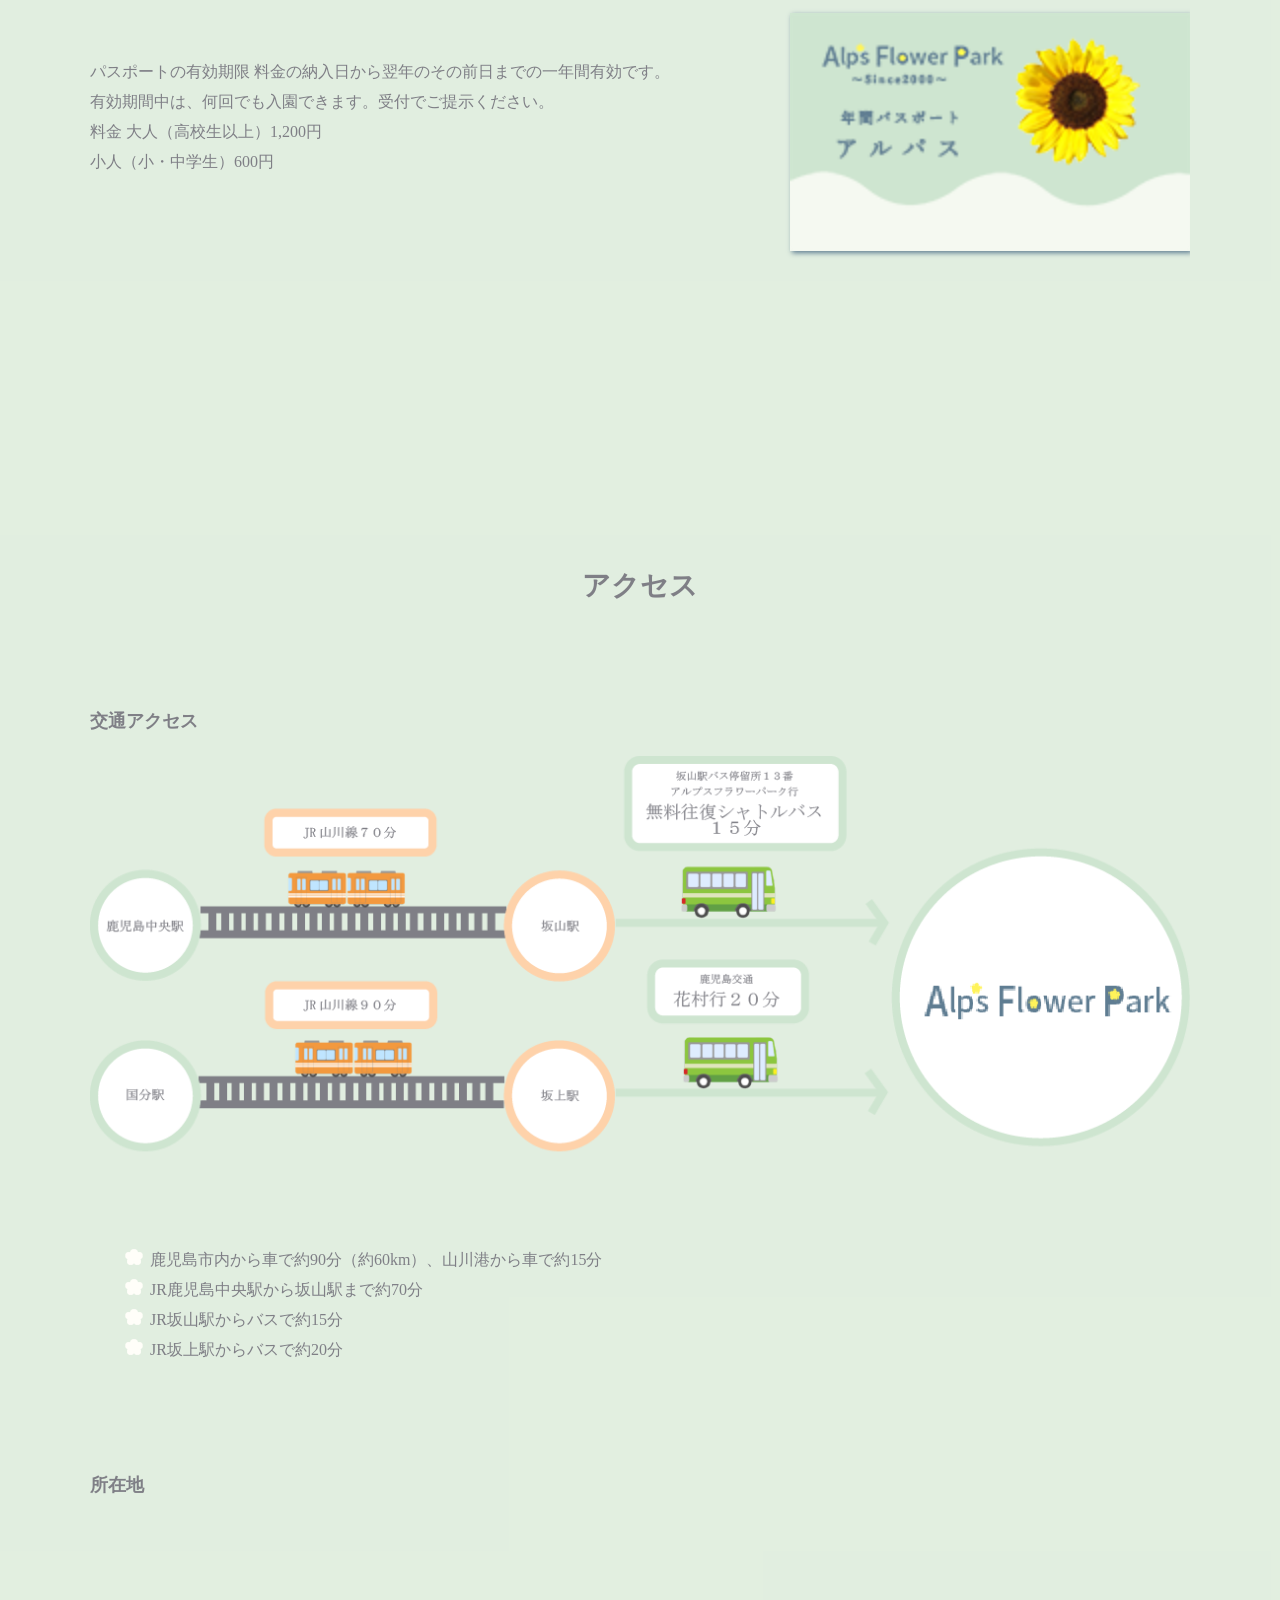
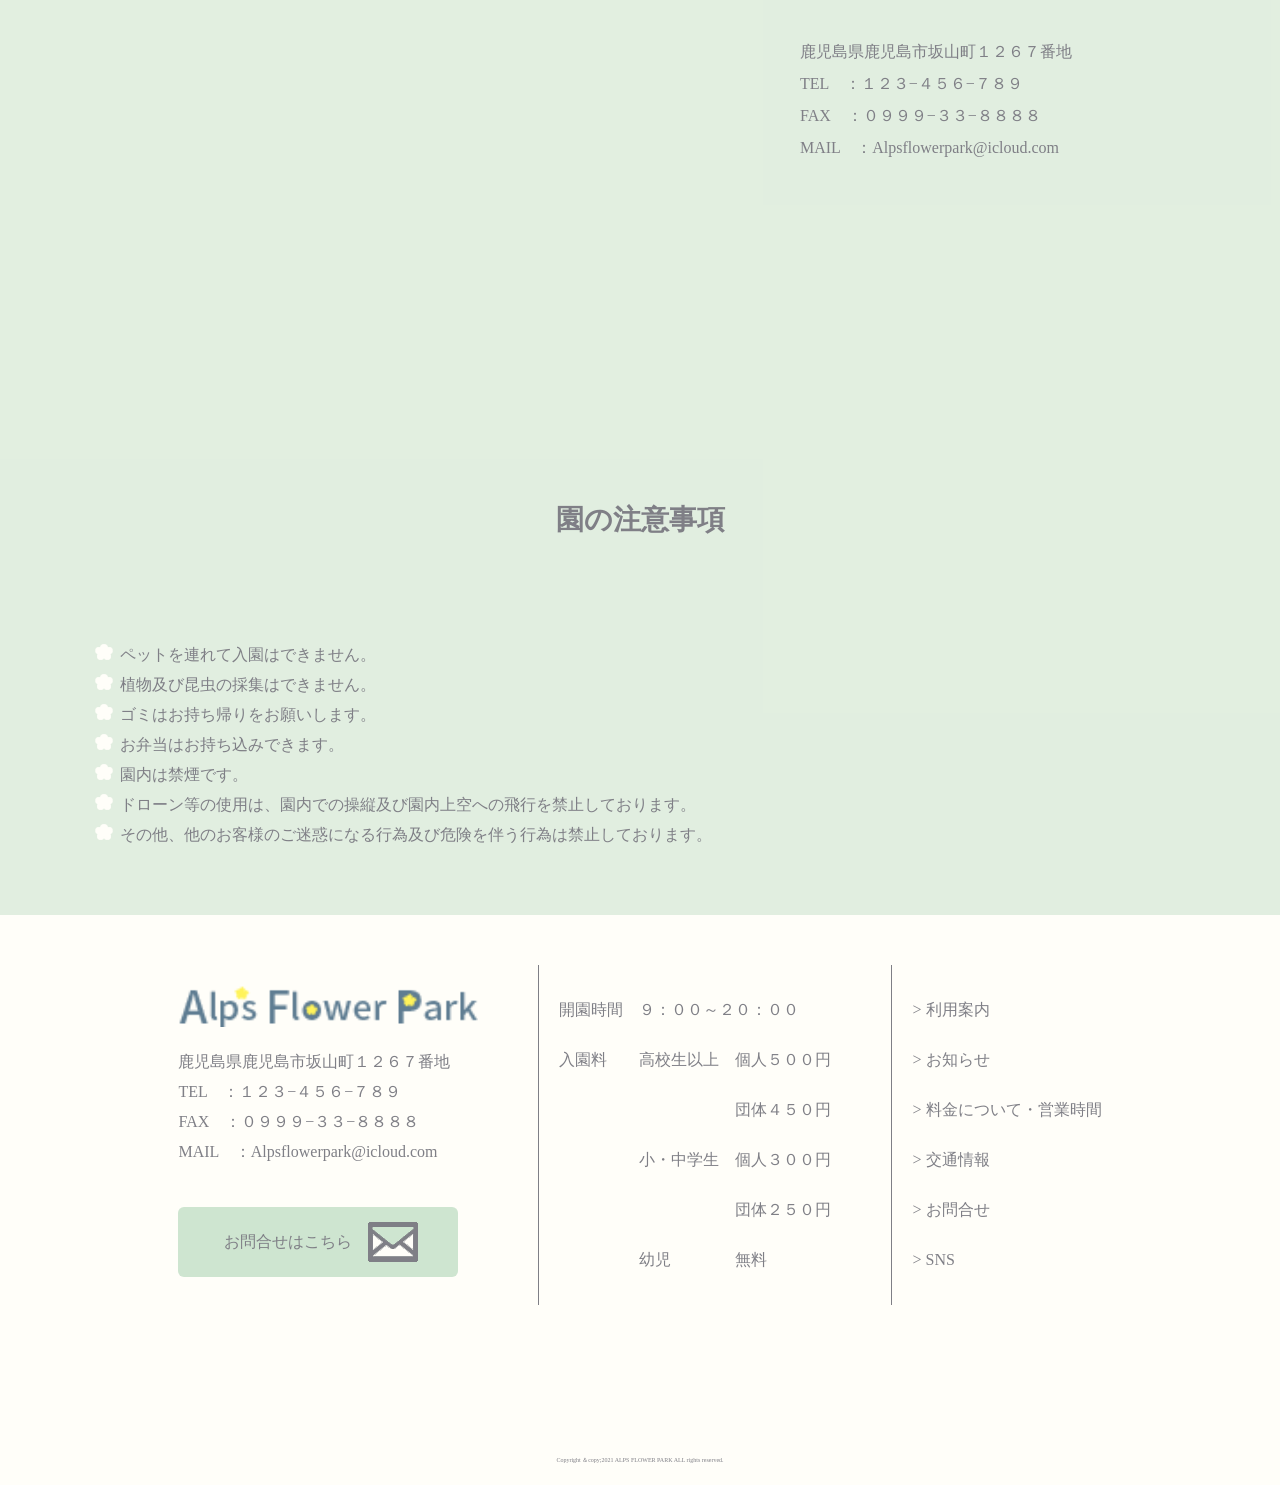
==== commit 7bdcfa6a: "Add files via upload" ====
--- a/index.html
+++ b/index.html
@@ -221,6 +221,10 @@
                       　　　　　幼児　　　　無料<br>
   
             </div>
+
+
+
+
             <div id="div3">
             <a href="index.html">&gt; 利用案内</a><br>
             <a href="news.html">&gt; お知らせ</a><br>
--- a/style.css
+++ b/style.css
@@ -5,7 +5,7 @@
 .slide {
 	position   : relative;
 	max-width  : 100%;
-	height     : 740px;
+	height     : 1000px;
 	margin     : auto;
 	overflow   : hidden;
   }
@@ -53,6 +53,7 @@
 	position: absolute;
 	top: 1px;
 	left: 0;
+  
 }
 
 body{
@@ -70,13 +71,15 @@
 }
 
 #catchphrase_image {
+    position: absolute; /* スライドを基準に配置する */
+    bottom: 0;         /* スライドの一番下にピタッとくっつける */
+    left: 0;
+    width: 100%;       /* 横幅いっぱいに広げる */
     height: 264px;
-    width: 100%;
     background: url("images/alpsflowerparkheaderimgpng.png") no-repeat;
     background-size: 100% 100%; /* 波の画像を横幅いっぱいに伸縮 */
-    position: absolute;
-    top: 476px;
-    left: 0;
+    z-index: 10;       /* スライドの背景画像より手前に表示する */
+    margin-top: 1000px;     /* 余計なマージンは消す */
 }
 /*追記ここまで*/
 
@@ -89,7 +92,7 @@
 	text-align: center;
 	font-size: 28px;
 	font-family: '游明朝';
-	padding-top: 160px;
+	padding-top: 180px;
    margin-bottom: 75px;
 
 }
@@ -99,17 +102,20 @@
 	font-size: 18px;
 }
 .indexh1{
-	height: 75px;
+	height: 100px;
 	color: #fffef9;
 	background-image: url(images/headerbackground.png);
+     background-size: 100% 100%; /* または cover; 横幅いっぱいに引き伸ばす */
+    background-position: center;
 	background-repeat: no-repeat;
     padding-bottom: 60px;
 	text-align: center;
 	line-height: 35px;
 	text-shadow: 3px 3px 3px #393e46;
-    padding-top: 150px;
+    padding-top: 120px;
 	font-family: '游明朝';
 	font-size: 28px;
+    width: 100%;
 
 }
 
@@ -210,7 +216,8 @@
 /*アルプスフラワーパークの概要*/
 #contents #main #aboutflowerpark{
 	background-image: url(images/backgroundabout.png);
-    height: 708px;
+    height: 820px;
+    margin-top: 260px;
 
 }
 #contents #main h1{
@@ -339,15 +346,15 @@
 
 /*交通情報*/
 #contents #main .access{
-	height: 670px;
+	height: 650px;
 	overflow: hidden;
-
+    margin-top: 300px;
 }
 #contents #main .access p{
 	font-size: 18px;
 	font-family: '游明朝';
 	padding-top: 30px;
-	margin-left: 200px;
+	margin-left:100px;
     line-height: 30px
 
 }
@@ -1039,3 +1046,5 @@
 }
 
 
+
+
